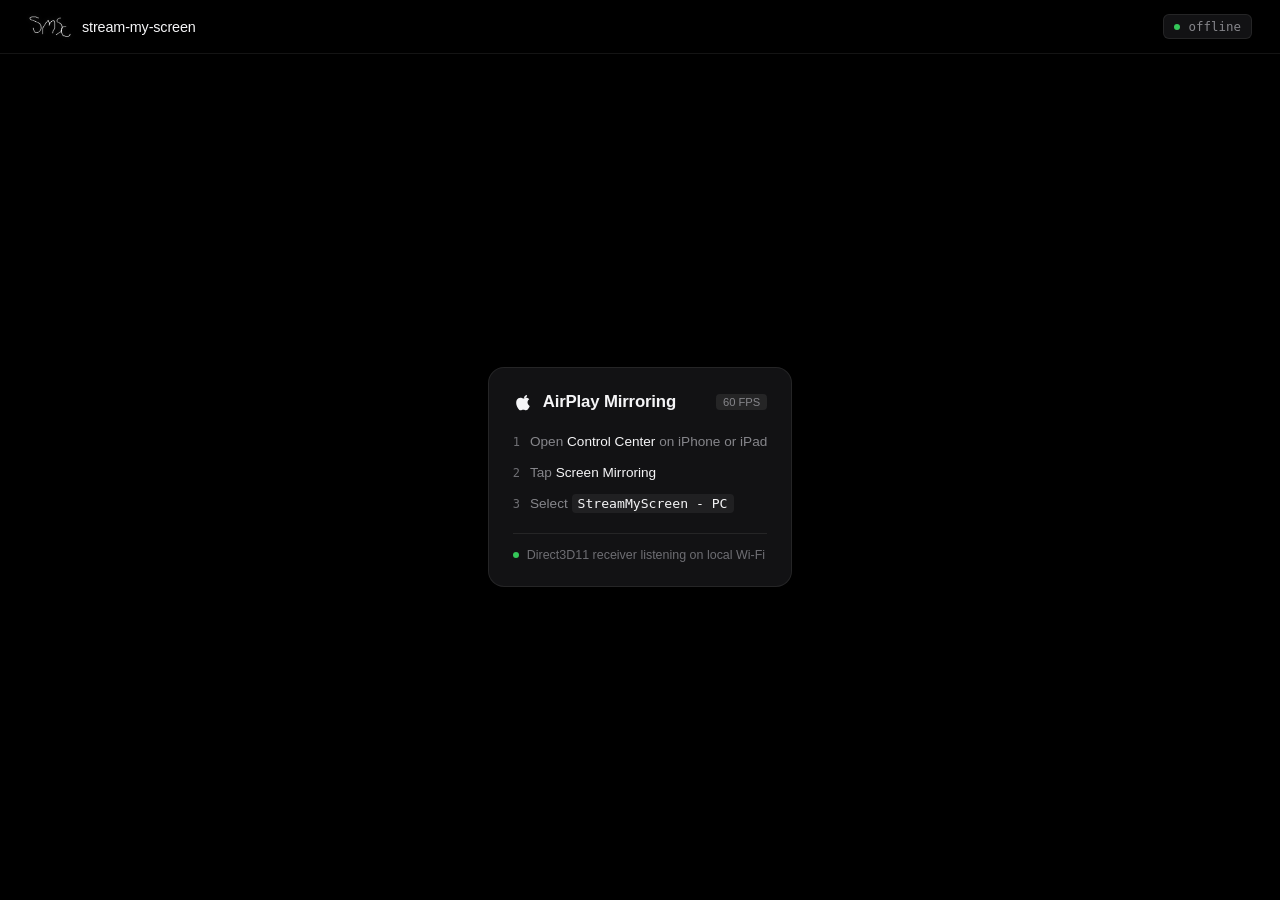
==== src/StreamMyScreen.App/UI/receiver/index.html @ 0544f619 "feat: initial commit - stream-my-screen" ====
<!DOCTYPE html>
<html lang="en">

<head>
  <meta charset="UTF-8">
  <meta name="viewport" content="width=device-width, initial-scale=1.0">
  <title>stream-my-screen</title>
  <link rel="icon" type="image/x-icon" href="favicon.ico">
  <link rel="stylesheet" href="style.css">
</head>

<body>
  <div class="app-layout">
    <!-- Header -->
    <header class="top-nav">
      <div class="brand">
        <img src="logo.png" alt="SMSC Logo" class="nav-brand-logo">
        <span class="nav-title">stream-my-screen</span>
      </div>
      <div class="nav-status">
        <span class="status-indicator"></span>
        <span id="ipDisplay">ready</span>
      </div>
    </header>

    <!-- Main -->
    <main class="content-body">
      <!-- Idle State -->
      <section id="idleScreen" class="single-card-container">
        <div class="card">
          <div class="card-title-row">
            <svg class="platform-icon" viewBox="0 0 24 24" fill="currentColor">
              <path
                d="M18.71 19.5c-.83 1.24-1.71 2.45-3.05 2.47-1.34.03-1.77-.79-3.29-.79-1.53 0-2 .77-3.27.82-1.31.05-2.3-1.32-3.14-2.53C4.25 17 2.94 12.45 4.7 9.39c.87-1.52 2.43-2.48 4.12-2.51 1.28-.02 2.5.87 3.29.87.78 0 2.26-1.07 3.81-.91.65.03 2.47.26 3.64 1.98-.09.06-2.17 1.28-2.15 3.81.03 3.02 2.65 4.03 2.68 4.04-.03.07-.42 1.44-1.38 2.83M15.97 6.37c.61-.75 1.04-1.8 0.92-2.85-.9.04-2 .6-2.65 1.35-.58.67-1.09 1.74-.96 2.77 1 .08 2.08-.52 2.69-1.27z" />
            </svg>
            <h2>AirPlay Mirroring</h2>
            <span class="badge">60 FPS</span>
          </div>

          <div class="instructions">
            <div class="step">
              <span class="num">1</span>
              <span>Open <strong>Control Center</strong> on iPhone or iPad</span>
            </div>
            <div class="step">
              <span class="num">2</span>
              <span>Tap <strong>Screen Mirroring</strong></span>
            </div>
            <div class="step">
              <span class="num">3</span>
              <span>Select <code id="airPlayNameDisplay">StreamMyScreen - PC</code></span>
            </div>
          </div>

          <div class="card-footer">
            <span class="dot-online"></span>
            <span>Direct3D11 receiver listening on local Wi-Fi</span>
          </div>
        </div>
      </section>

      <!-- Active Stream State -->
      <section id="streamScreen" class="stream-viewport hidden">
        <div class="video-wrapper" id="videoContainer">
          <video id="remoteVideo" autoplay playsinline></video>

          <!-- Minimal Toolbar -->
          <div class="toolbar" id="controlsBar">
            <div class="toolbar-group">
              <button id="rotateBtn" class="tool-btn" title="Rotate 90°">
                <svg viewBox="0 0 24 24" fill="none" stroke="currentColor" stroke-width="1.75">
                  <path d="M21.5 2v6h-6M21.34 15.57a10 10 0 1 1-.57-8.38l5.67-5.67" />
                </svg>
              </button>
              <button id="screenshotBtn" class="tool-btn" title="Screenshot">
                <svg viewBox="0 0 24 24" fill="none" stroke="currentColor" stroke-width="1.75">
                  <path d="M23 19a2 2 0 0 1-2 2H3a2 2 0 0 1-2-2V8a2 2 0 0 1 2-2h4l2-3h6l2 3h4a2 2 0 0 1 2 2z"></path>
                  <circle cx="12" cy="13" r="4"></circle>
                </svg>
              </button>
              <button id="fullscreenBtn" class="tool-btn" title="Fullscreen (F11)">
                <svg viewBox="0 0 24 24" fill="none" stroke="currentColor" stroke-width="1.75">
                  <path
                    d="M8 3H5a2 2 0 0 0-2 2v3m18 0V5a2 2 0 0 0-2-2h-3m0 18h3a2 2 0 0 0 2-2v-3M3 16v3a2 2 0 0 0 2 2h3">
                  </path>
                </svg>
              </button>
              <button id="muteBtn" class="tool-btn" title="Mute / Unmute">
                <svg id="volumeIcon" viewBox="0 0 24 24" fill="none" stroke="currentColor" stroke-width="1.75">
                  <polygon points="11 5 6 9 2 9 2 15 6 15 11 19 11 5"></polygon>
                  <path d="M19.07 4.93a10 10 0 0 1 0 14.14M15.54 8.46a5 5 0 0 1 0 7.07"></path>
                </svg>
              </button>
            </div>

            <div class="video-meta">
              <span id="resBadge">1080p</span> • <span id="fpsBadge">60 FPS</span>
            </div>

            <button id="disconnectBtn" class="tool-btn danger" title="Disconnect">
              <svg viewBox="0 0 24 24" fill="none" stroke="currentColor" stroke-width="1.75">
                <line x1="18" y1="6" x2="6" y2="18"></line>
                <line x1="6" y1="6" x2="18" y2="18"></line>
              </svg>
            </button>
          </div>
        </div>
      </section>
    </main>
  </div>

  <script src="app.js"></script>
</body>

</html>
---- src/StreamMyScreen.App/UI/receiver/style.css ----
:root {
  --bg-main: #000000;
  --bg-surface: #121214;
  --bg-elevated: #1a1a1e;
  --border-subtle: rgba(255, 255, 255, 0.08);
  --border-focus: rgba(255, 255, 255, 0.2);
  --text-primary: #f5f5f7;
  --text-secondary: #86868b;
  --text-tertiary: #6e6e73;
  --accent-blue: #0071e3;
  --accent-green: #34c759;
  --accent-red: #ff453a;
  --font-sans: -apple-system, BlinkMacSystemFont, "SF Pro Text", "SF Pro Display", "Segoe UI", sans-serif;
  --font-mono: ui-monospace, SFMono-Regular, "SF Mono", Menlo, Consolas, monospace;
}

* {
  margin: 0;
  padding: 0;
  box-sizing: border-box;
}

body {
  background-color: var(--bg-main);
  color: var(--text-primary);
  font-family: var(--font-sans);
  -webkit-font-smoothing: antialiased;
  height: 100vh;
  width: 100vw;
  overflow: hidden;
  user-select: none;
}

.app-layout {
  display: flex;
  flex-direction: column;
  height: 100vh;
  width: 100vw;
}

/* Nav */
.top-nav {
  display: flex;
  align-items: center;
  justify-content: space-between;
  padding: 14px 28px;
  border-bottom: 1px solid var(--border-subtle);
  background: rgba(0, 0, 0, 0.85);
  backdrop-filter: blur(20px);
  z-index: 10;
}

.brand {
  display: flex;
  align-items: center;
  gap: 10px;
}

.nav-brand-logo {
  height: 24px;
  width: auto;
  object-fit: contain;
  filter: drop-shadow(0 0 2px rgba(255, 255, 255, 0.2));
}

.nav-icon {
  width: 18px;
  height: 18px;
  color: var(--text-secondary);
}

.nav-title {
  font-size: 0.9rem;
  font-weight: 500;
  letter-spacing: -0.01em;
  color: var(--text-primary);
}

.nav-status {
  display: flex;
  align-items: center;
  gap: 8px;
  font-family: var(--font-mono);
  font-size: 0.78rem;
  color: var(--text-secondary);
  background: var(--bg-surface);
  padding: 4px 10px;
  border-radius: 6px;
  border: 1px solid var(--border-subtle);
}

.status-indicator {
  width: 6px;
  height: 6px;
  border-radius: 50%;
  background-color: var(--accent-green);
}

/* Content */
.content-body {
  flex: 1;
  display: flex;
  align-items: center;
  justify-content: center;
  padding: 32px;
  position: relative;
}

/* Cards Grid */
.single-card-container {
  display: flex;
  justify-content: center;
  max-width: 480px;
  width: 100%;
}

.grid-container {
  display: grid;
  grid-template-columns: 1fr 1fr;
  gap: 24px;
  max-width: 900px;
  width: 100%;
}

.card {
  background: var(--bg-surface);
  border: 1px solid var(--border-subtle);
  border-radius: 16px;
  padding: 24px;
  display: flex;
  flex-direction: column;
  gap: 20px;
  transition: border-color 0.2s ease;
}

.card:hover {
  border-color: var(--border-focus);
}

.card-title-row {
  display: flex;
  align-items: center;
  gap: 10px;
}

.platform-icon {
  width: 20px;
  height: 20px;
  color: var(--text-primary);
}

.card-title-row h2 {
  font-size: 1.05rem;
  font-weight: 600;
  letter-spacing: -0.01em;
}

.badge {
  font-size: 0.7rem;
  font-weight: 500;
  padding: 2px 7px;
  border-radius: 4px;
  background: rgba(255, 255, 255, 0.08);
  color: var(--text-secondary);
  margin-left: auto;
}

/* Instructions */
.instructions {
  display: flex;
  flex-direction: column;
  gap: 12px;
  font-size: 0.85rem;
  color: var(--text-secondary);
}

.step {
  display: flex;
  align-items: baseline;
  gap: 10px;
  line-height: 1.4;
}

.step .num {
  font-family: var(--font-mono);
  font-size: 0.75rem;
  color: var(--text-tertiary);
}

.step strong {
  color: var(--text-primary);
  font-weight: 500;
}

code {
  font-family: var(--font-mono);
  font-size: 0.82rem;
  background: rgba(255, 255, 255, 0.06);
  padding: 2px 6px;
  border-radius: 4px;
  color: var(--text-primary);
}

.card-footer {
  margin-top: auto;
  display: flex;
  align-items: center;
  gap: 8px;
  font-size: 0.78rem;
  color: var(--text-tertiary);
  padding-top: 14px;
  border-top: 1px solid var(--border-subtle);
}

.dot-online {
  width: 6px;
  height: 6px;
  border-radius: 50%;
  background: var(--accent-green);
}

/* Android QR Box */
.qr-section {
  display: flex;
  gap: 18px;
  align-items: center;
}

.qr-canvas {
  width: 120px;
  height: 120px;
  background: #ffffff;
  padding: 6px;
  border-radius: 10px;
  display: flex;
  align-items: center;
  justify-content: center;
  flex-shrink: 0;
}

.url-bar {
  margin-top: auto;
  display: flex;
  gap: 8px;
  padding-top: 14px;
  border-top: 1px solid var(--border-subtle);
}

.url-bar input {
  flex: 1;
  background: #000000;
  border: 1px solid var(--border-subtle);
  color: var(--text-secondary);
  font-family: var(--font-mono);
  font-size: 0.76rem;
  padding: 6px 10px;
  border-radius: 6px;
  outline: none;
}

.btn-subtle {
  background: var(--bg-elevated);
  border: 1px solid var(--border-subtle);
  color: var(--text-primary);
  font-size: 0.76rem;
  font-weight: 500;
  padding: 0 12px;
  border-radius: 6px;
  cursor: pointer;
  transition: all 0.15s ease;
}

.btn-subtle:hover {
  background: #ffffff;
  color: #000000;
}

.miracast-action-row {
  margin-top: auto;
  padding-top: 10px;
}

.btn-primary-action {
  width: 100%;
  height: 40px;
  background: var(--bg-elevated);
  border: 1px solid var(--border-subtle);
  color: var(--text-primary);
  font-size: 0.82rem;
  font-weight: 500;
  border-radius: 8px;
  cursor: pointer;
  transition: all 0.15s ease;
}

.btn-primary-action:hover {
  background: var(--accent-blue);
  border-color: var(--accent-blue);
  color: #ffffff;
}

/* Stream Viewport */
.stream-viewport {
  position: absolute;
  inset: 0;
  background: #000000;
  display: flex;
  align-items: center;
  justify-content: center;
}

.hidden {
  display: none !important;
}

.video-wrapper {
  position: relative;
  width: 100%;
  height: 100%;
  display: flex;
  align-items: center;
  justify-content: center;
}

#remoteVideo {
  max-width: 100%;
  max-height: 100%;
  object-fit: contain;
  transition: transform 0.2s ease;
}

/* Minimal Toolbar */
.toolbar {
  position: absolute;
  bottom: 24px;
  left: 50%;
  transform: translateX(-50%);
  background: rgba(22, 22, 24, 0.85);
  backdrop-filter: blur(24px);
  border: 1px solid var(--border-subtle);
  border-radius: 30px;
  padding: 6px 14px;
  display: flex;
  align-items: center;
  gap: 12px;
  opacity: 0.8;
  transition: opacity 0.2s ease, transform 0.2s ease;
  z-index: 50;
}

.toolbar:hover {
  opacity: 1;
  transform: translateX(-50%) translateY(-2px);
}

.toolbar-group {
  display: flex;
  align-items: center;
  gap: 4px;
}

.tool-btn {
  background: transparent;
  border: none;
  color: var(--text-secondary);
  width: 32px;
  height: 32px;
  border-radius: 50%;
  display: flex;
  align-items: center;
  justify-content: center;
  cursor: pointer;
  transition: all 0.15s ease;
}

.tool-btn svg {
  width: 16px;
  height: 16px;
}

.tool-btn:hover {
  color: var(--text-primary);
  background: rgba(255, 255, 255, 0.1);
}

.tool-btn.danger:hover {
  color: var(--accent-red);
  background: rgba(255, 69, 58, 0.15);
}

.video-meta {
  font-family: var(--font-mono);
  font-size: 0.72rem;
  color: var(--text-tertiary);
  padding: 0 4px;
}
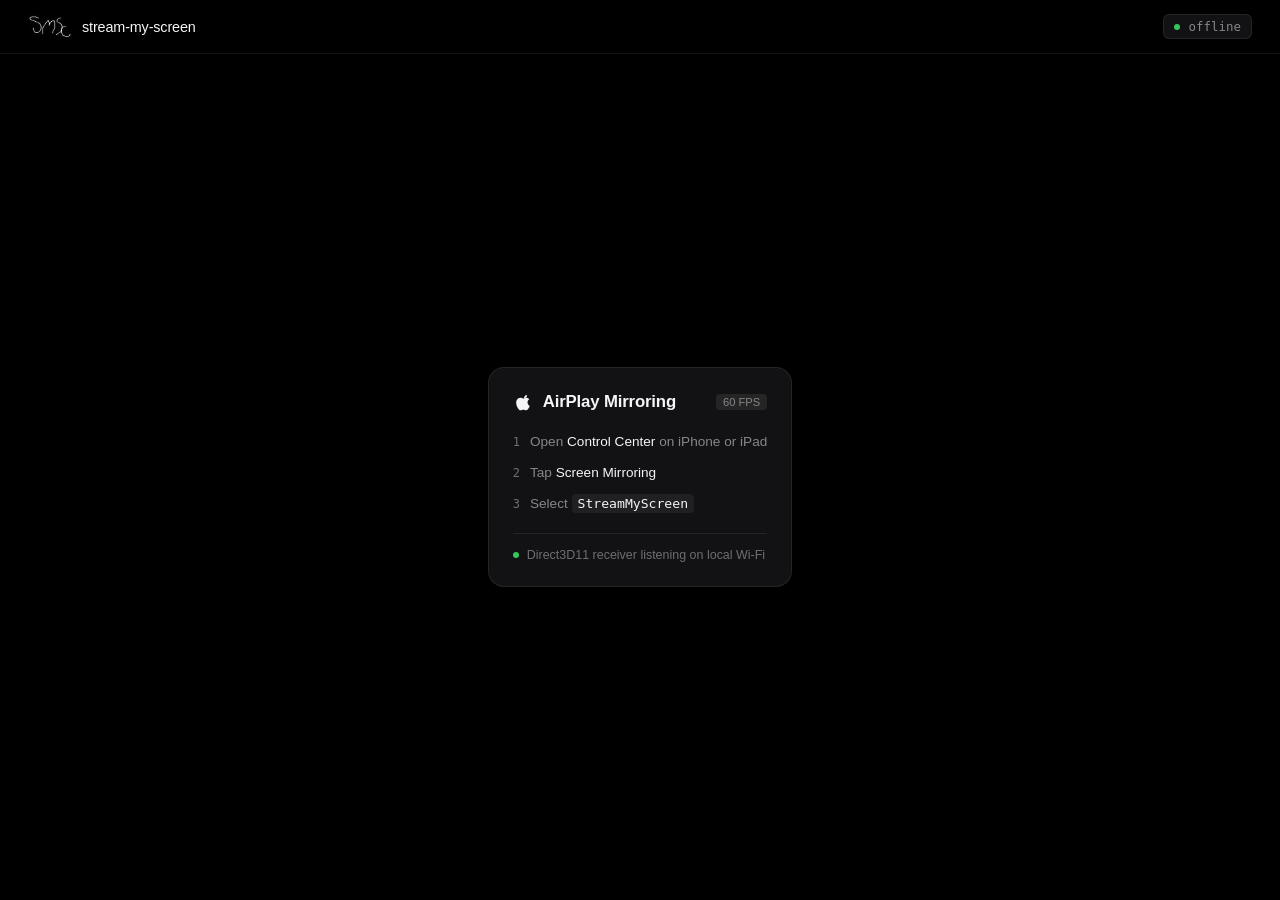
==== commit 31bc8d74: "feat: custom StreamMyScreen broadcast name, window title and engine icon" ====
--- a/src/StreamMyScreen.App/UI/receiver/index.html
+++ b/src/StreamMyScreen.App/UI/receiver/index.html
@@ -48,7 +48,7 @@
             </div>
             <div class="step">
               <span class="num">3</span>
-              <span>Select <code id="airPlayNameDisplay">StreamMyScreen - PC</code></span>
+              <span>Select <code id="airPlayNameDisplay">StreamMyScreen</code></span>
             </div>
           </div>
 
